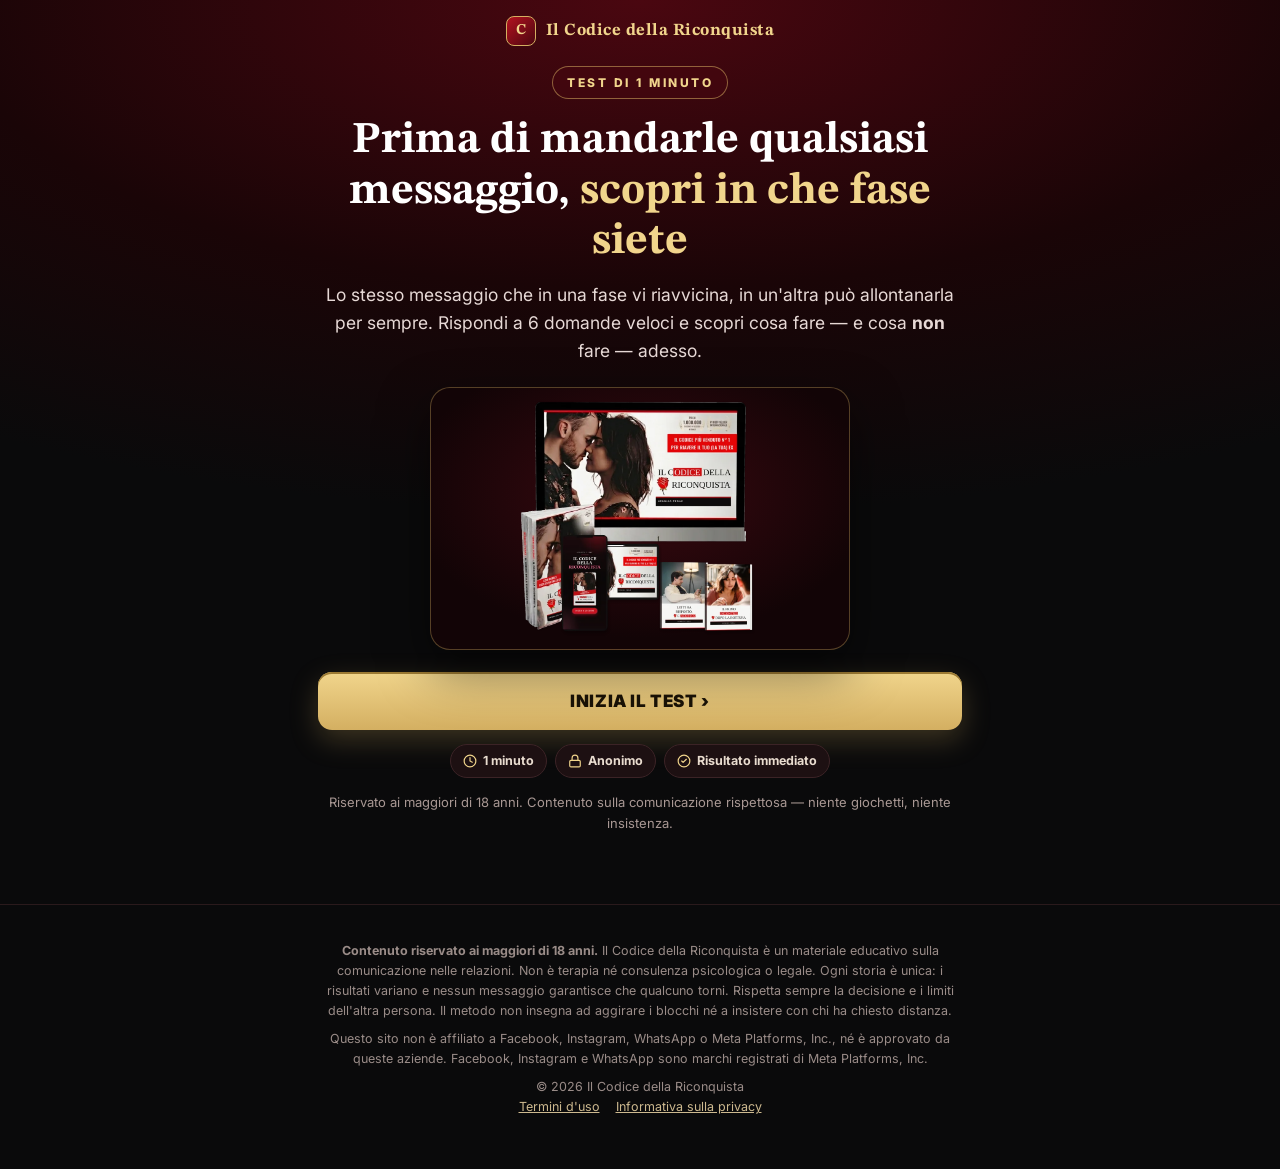
==== quiz/index.html @ 3f6d79de "Quiz único em /quiz/ (prévia, noindex): termina no split 50/50 para /yt/ (var=A) ou /v/ (var=B), com" ====
<!doctype html>
<html lang="it">
<head>
  <meta charset="UTF-8" />
  <meta name="viewport" content="width=device-width, initial-scale=1, viewport-fit=cover" />
  <meta name="robots" content="noindex,nofollow" />
  <link rel="icon" href="data:," />
  <title>Il Codice della Riconquista</title>
  <!-- PIXEL 4807982592768187 (o mesmo das LPs). PageView aqui; ViewContent no início do quiz (mesmo eventID vc.<sessão> das LPs, com rq_variant quiz via quiz.js).
       QuizStep / QuizComplete como trackCustom. Respostas no painel via data-lab-quiz / data-lab-pergunta (evento qz do script do painel).
       InitiateCheckout fica nas LPs /yt/ e /v/ (rq-core.js). NUNCA fbq('track','Purchase'). -->
  <script>
  !function(f,b,e,v,n,t,s)
  {if(f.fbq)return;n=f.fbq=function(){n.callMethod?
  n.callMethod.apply(n,arguments):n.queue.push(arguments)};
  if(!f._fbq)f._fbq=n;n.push=n;n.loaded=!0;n.version='2.0';
  n.queue=[];t=b.createElement(e);t.async=!0;
  t.src=v;s=b.getElementsByTagName(e)[0];
  s.parentNode.insertBefore(t,s)}(window, document,'script',
  'https://connect.facebook.net/en_US/fbevents.js');
  fbq('init', '4807982592768187');
  fbq('track', 'PageView', { rq_variant: 'quiz' });
  </script>
  <noscript><img height="1" width="1" style="display:none"
    src="https://www.facebook.com/tr?id=4807982592768187&ev=PageView&noscript=1" alt="" /></noscript>
  <!-- LABOFERTAS: script de visitas logo DEPOIS do pixel (o mesmo das LPs). O VC da CAPI sai neste pv. -->
  <script async src="https://painel.labofertas.com/api/lp/script?k=44a44960c19e8820418c931b56392687"></script>
  <link rel="stylesheet" href="../assets/css/fonts.css" />
  <link rel="stylesheet" href="quiz.css" />
</head>
<body>
<div id="rq" class="quiz" data-lab-quiz="reconquista-it-quiz-v1">
<div class="wrap">
  <div class="qtop"><div class="k">C</div>Il Codice della Riconquista</div>
  <div class="qprog" id="rq-prog" hidden>
    <div class="bar" role="progressbar" aria-valuemin="0" aria-valuemax="6" aria-valuenow="0" aria-label="Avanzamento"><i id="rq-bar"></i></div>
    <span class="qstep" id="rq-qstep"></span>
  </div>

  <!-- INTRO -->
  <section class="step on intro" data-step="intro">
    <span class="eyebrow">Test di 1 minuto</span>
    <h1>Prima di mandarle qualsiasi messaggio, <span class="gold">scopri in che fase siete</span></h1>
    <p class="lead">Lo stesso messaggio che in una fase vi riavvicina, in un'altra può allontanarla per sempre. Rispondi a 6 domande veloci e scopri cosa fare — e cosa <strong>non</strong> fare — adesso.</p>
    <div class="hero"><picture><source type="image/webp" srcset="../assets/img/produto/mockup.webp"><img src="../assets/img/produto/mockup.png" alt="Il Codice della Riconquista" width="800" height="800"></picture></div>
    <button class="btn pulse" type="button" data-go="1">Inizia il test ›</button>
    <div class="badges"><span data-qi="clock">1 minuto</span><span data-qi="lock">Anonimo</span><span data-qi="circle-check">Risultato immediato</span></div>
    <p class="warn">Riservato ai maggiori di 18 anni. Contenuto sulla comunicazione rispettosa — niente giochetti, niente insistenza.</p>
  </section>

  <!-- DOMANDE (geradas pelo script a partir de quiz-data.js) -->
  <div id="rq-qs"></div>

  <!-- CARICAMENTO -->
  <section class="step loading" data-step="loading">
    <div class="spin"></div>
    <h2>Sto analizzando le tue risposte…</h2>
    <ul style="margin-top:18px">
      <li>Tempo trascorso dalla rottura</li>
      <li>Com'è il canale di contatto</li>
      <li>Cosa è successo tra voi</li>
      <li>Preparo il tuo prossimo passo</li>
    </ul>
  </section>

  <!-- RISULTATO -->
  <section class="step res" data-step="result">
    <div style="text-align:center"><span class="res-chip" id="rq-chip">La tua fase</span></div>
    <h1 id="rq-rtitle" style="text-align:center"></h1>
    <div class="meter"><span></span><span></span><span></span><span></span></div>
    <div class="meter-l"><span>Bloccata</span><span>Fredda</span><span>Amichevole</span><span>Con un altro</span></div>
    <div class="card box"><h3 data-qi="compass">Cosa sta succedendo</h3><p id="rq-rwhat"></p></div>
    <div class="card box yes"><h3 data-qi="check">Cosa fare adesso</h3><p id="rq-rdo"></p></div>
    <div class="card box no"><h3 data-qi="x">Cosa NON fare</h3><p id="rq-rdont"></p></div>
    <div class="notes" id="rq-rnotes"></div>
    <div class="bridge">
      <p>Il metodo <strong>Il Codice della Riconquista</strong> di Henrico Feraz ha il passo dopo passo per la tua situazione: le tre fasi Recupero, Riaccensione e Riattrazione, il modello del messaggio riparatore da adattare e come rispondere quando lei ti risponde.</p>
    </div>
    <a class="btn pulse" id="rq-tooffer" href="../yt/">Guarda il video per la tua fase ›</a>
    <p class="micro">Vedrai come funziona il metodo prima di decidere.</p>
  </section>
</div>
<footer class="foot"><div class="wrap">
  <p><strong>Contenuto riservato ai maggiori di 18 anni.</strong> Il Codice della Riconquista è un materiale educativo sulla comunicazione nelle relazioni. Non è terapia né consulenza psicologica o legale. Ogni storia è unica: i risultati variano e nessun messaggio garantisce che qualcuno torni. Rispetta sempre la decisione e i limiti dell'altra persona. Il metodo non insegna ad aggirare i blocchi né a insistere con chi ha chiesto distanza.</p>
  <p>Questo sito non è affiliato a Facebook, Instagram, WhatsApp o Meta Platforms, Inc., né è approvato da queste aziende. Facebook, Instagram e WhatsApp sono marchi registrati di Meta Platforms, Inc.</p>
  <p>© 2026 Il Codice della Riconquista</p>
  <nav><a href="/termini/">Termini d'uso</a><a href="/privacy/">Informativa sulla privacy</a></nav>
</div></footer>
</div>
<script src="../assets/js/rq-config.js"></script>
<script src="quiz-icons.js"></script>
<script src="quiz-data.js"></script>
<script src="quiz.js"></script>
</body>
</html>
---- assets/css/fonts.css ----
@font-face{font-family:'Roboto';font-style:normal;font-weight:100 900;font-stretch:100%;font-display:swap;src:url(../fonts/roboto-latin.woff2) format('woff2');}
@font-face{font-family:'Inter';font-style:normal;font-weight:100 900;font-display:swap;src:url(../fonts/inter-opsz-latin.woff2) format('woff2');}

@font-face{font-family:'STIX Two Text';font-style:normal;font-weight:700;font-display:swap;src:url(../fonts/stix-two-text-latin-700.woff2) format('woff2');}
---- quiz/quiz.css ----
/* Quiz Reconquista IT — visual do modelo (vinho + dourado) com as fontes das nossas LPs (STIX Two Text nos títulos, Inter no texto). */
html,body{margin:0;background:#0A0A0B}
#rq,#rq *{box-sizing:border-box;margin:0;padding:0}
#rq{--red:#8E0E1C;--red2:#B3121F;--deep:#4A0710;--black:#0A0A0B;--ink:#140809;--card:#1A0F11;--line:#3b2326;--gold:#D4AF61;--gold2:#F1D58C;--cream:#F6EFE3;--muted:#c9b9b2;
  font-family:Inter,system-ui,-apple-system,Segoe UI,Roboto,sans-serif;color:#f4ecea;background:var(--black);font-size:17px;line-height:1.6;-webkit-font-smoothing:antialiased;min-height:100vh;overflow-x:hidden}
#rq a{color:inherit}
#rq img{max-width:100%;display:block;height:auto}
#rq .serif{font-family:'STIX Two Text',Georgia,serif}
#rq .gold{color:var(--gold2)}
#rq .wrap{max-width:680px;margin:0 auto;padding:0 18px}
#rq .eyebrow{display:inline-block;font-size:12px;font-weight:800;letter-spacing:2.5px;text-transform:uppercase;color:var(--gold2);border:1px solid rgba(212,175,97,.55);border-radius:99px;padding:6px 14px;background:rgba(74,7,16,.45)}
#rq h1,#rq h2,#rq h3{font-family:'STIX Two Text',Georgia,serif;font-weight:700;line-height:1.15;color:#fff}
#rq h1{font-size:clamp(30px,8vw,44px)}
#rq h2{font-size:clamp(25px,6.4vw,34px)}
#rq h3{font-size:21px}
#rq .btn{display:flex;align-items:center;justify-content:center;gap:10px;width:100%;min-height:58px;border:0;cursor:pointer;text-decoration:none;text-align:center;
  background:linear-gradient(180deg,var(--gold2),var(--gold));color:#1a1206;font-family:Inter,sans-serif;font-weight:900;font-size:17px;letter-spacing:.6px;text-transform:uppercase;
  border-radius:14px;padding:16px 22px;box-shadow:0 10px 28px rgba(212,175,97,.25),0 2px 0 #9c7a33 inset;transition:transform .15s ease,filter .15s}
#rq .btn:hover{filter:brightness(1.05)}
#rq .btn:active{transform:scale(.985)}
#rq .btn.pulse{animation:rqpulse 2.4s ease-in-out infinite}
@keyframes rqpulse{0%,100%{box-shadow:0 10px 28px rgba(212,175,97,.25)}50%{box-shadow:0 10px 38px rgba(212,175,97,.55)}}
#rq .micro{font-size:13px;color:var(--muted);text-align:center;margin-top:10px}
#rq .card{background:linear-gradient(180deg,#1d1012,#140a0c);border:1px solid var(--line);border-radius:18px;padding:20px}
#rq .divider{height:1px;background:linear-gradient(90deg,transparent,rgba(212,175,97,.5),transparent);margin:0 auto;max-width:680px}
/* footer */
#rq .foot{border-top:1px solid #2a1a1c;margin-top:40px;padding:28px 0 40px;font-size:12.5px;color:#9a8c88;text-align:center;line-height:1.6}
#rq .foot nav{display:flex;justify-content:center;gap:16px;flex-wrap:wrap;margin-bottom:12px}
#rq .foot nav a{color:#cdb98f;text-decoration:underline;cursor:pointer}
#rq .foot p{margin-top:8px}



#rq.quiz{background:radial-gradient(120% 55% at 50% 0%,#4a0710 0%,#1a0507 45%,#0A0A0B 80%);}
#rq .qtop{display:flex;align-items:center;justify-content:center;gap:10px;padding:16px 0 6px;font-family:'STIX Two Text',Georgia,serif;color:var(--gold2);font-weight:700;letter-spacing:.5px;font-size:17px}
#rq .qtop .k{width:30px;height:30px;border-radius:8px;background:linear-gradient(135deg,var(--red2),var(--deep));border:1.5px solid var(--gold);display:flex;align-items:center;justify-content:center;font-size:15px}
#rq .step{display:none;padding:18px 0 30px;animation:rqin .35s ease}
#rq .step.on{display:block}
@keyframes rqin{from{opacity:0;transform:translateY(10px)}to{opacity:1;transform:none}}
#rq .intro{text-align:center;padding-top:14px}
#rq .intro h1{margin:16px 0 14px}
#rq .intro .lead{color:#e7d9d6;font-size:17.5px;margin-bottom:22px}
#rq .intro .hero{position:relative;margin:0 auto 22px;max-width:420px;border-radius:20px;overflow:hidden;border:1px solid rgba(212,175,97,.35);box-shadow:0 20px 50px rgba(0,0,0,.5)}
#rq .intro .hero{background:radial-gradient(80% 80% at 50% 40%,#3a0910 0%,#120406 70%)}
#rq .intro .hero img{width:100%;aspect-ratio:16/10;object-fit:contain;padding:10px 0}
#rq .badges{display:flex;justify-content:center;gap:8px;flex-wrap:wrap;margin:14px 0 4px}
#rq .badges span{font-size:12.5px;font-weight:700;color:#e9dccf;background:#1d1012;border:1px solid var(--line);border-radius:99px;padding:6px 12px}
#rq .qprog{display:flex;align-items:center;gap:10px;padding:8px 0 4px;position:sticky;top:0;z-index:5;background:#0A0A0B}
#rq .qprog[hidden]{display:none}
#rq .bar{flex:1;height:3px;background:rgba(212,175,97,.18);border-radius:99px;overflow:hidden}
#rq .bar i{display:block;height:100%;width:0;background:var(--gold);border-radius:99px;transition:width .45s ease}
#rq .qstep{flex:0 0 auto;font:600 11px/1 Inter,sans-serif;color:#8a7c78;letter-spacing:.04em;min-width:1.75em;text-align:right;font-variant-numeric:tabular-nums}
@media (prefers-reduced-motion:reduce){
  #rq .bar i{transition:none}
}
#rq .qtitle{font-family:'STIX Two Text',Georgia,serif;font-size:clamp(24px,6.2vw,30px);font-weight:700;line-height:1.2;color:#fff;margin:14px 0 6px}
#rq .qhint{color:var(--muted);font-size:15px;margin-bottom:16px}
#rq .opts{display:flex;flex-direction:column;gap:10px}
#rq .opt{display:flex;align-items:center;gap:12px;width:100%;text-align:left;background:#1a1113;border:1.5px solid #4d2a2e;border-radius:14px;padding:15px 16px;color:#f6eeec;font:600 16.5px/1.35 Inter,sans-serif;cursor:pointer;transition:border-color .15s,background .15s,transform .1s;min-height:56px}
#rq .opt:hover{border-color:var(--gold)}
#rq .opt.sel{border-color:var(--gold);background:#3a0d13;transform:scale(.99)}
#rq .opt .e{flex:0 0 22px;display:flex;align-items:center;justify-content:center;color:var(--gold2)}
#rq .qi{width:20px;height:20px;display:block;flex:0 0 20px;color:var(--gold2)}
#rq .opt .qi{width:22px;height:22px;flex:0 0 22px}
#rq .badges span{display:inline-flex;align-items:center;gap:6px}
#rq .badges .qi{width:14px;height:14px;flex:0 0 14px}
#rq .card h3{display:flex;align-items:center;gap:8px}
#rq .card h3 .qi{width:18px;height:18px;flex:0 0 18px}
#rq .back{background:none;border:0;color:#bfaea9;font:600 14px Inter,sans-serif;margin-top:16px;cursor:pointer;text-decoration:underline}
#rq .loading{text-align:center;padding-top:50px}
#rq .spin{width:62px;height:62px;border-radius:50%;border:4px solid #3b2326;border-top-color:var(--gold2);margin:0 auto 22px;animation:rqspin 1s linear infinite}
@keyframes rqspin{to{transform:rotate(360deg)}}
#rq .loading li{list-style:none;color:#8f807c;font-weight:600;margin:8px 0;transition:color .3s}
#rq .loading li.ok{color:var(--gold2)}
#rq .res-chip{display:inline-block;background:var(--red);border:1.5px solid var(--gold);color:#fff;font-weight:800;border-radius:99px;padding:8px 18px;font-size:14px;letter-spacing:1px;text-transform:uppercase}
#rq .res h1{margin:14px 0 12px}
#rq .res .meter{display:flex;gap:6px;margin:18px 0 6px}
#rq .res .meter span{flex:1;height:8px;border-radius:99px;background:#2a1a1c}
#rq .res .meter span.on{background:linear-gradient(90deg,var(--gold),var(--gold2))}
#rq .res .meter-l{display:flex;justify-content:space-between;font-size:11.5px;color:#9a8c88;font-weight:700;text-transform:uppercase;letter-spacing:.5px}
#rq .res .box{margin-top:16px}
#rq .res .box h3{font-size:18px;margin-bottom:8px;display:flex;gap:8px;align-items:center}
#rq .res .box p{color:#e7d9d6;font-size:16px}
#rq .res .box.no{border-color:#5a2a2f}
#rq .res .box.no h3{color:#ff8a92}
#rq .res .box.yes h3{color:var(--gold2)}
#rq .res .notes p{margin-top:8px;padding-left:14px;border-left:3px solid var(--gold);font-size:15.5px;color:#eadfdc}
#rq .res .bridge{margin:24px 0 16px;text-align:center}
#rq .res .bridge p{color:#e7d9d6}
#rq .warn{font-size:13px;color:#a99894;text-align:center;margin-top:14px}

/* Rodapé: links sem modal (iguais às LPs) */
#rq .foot nav a{cursor:pointer}
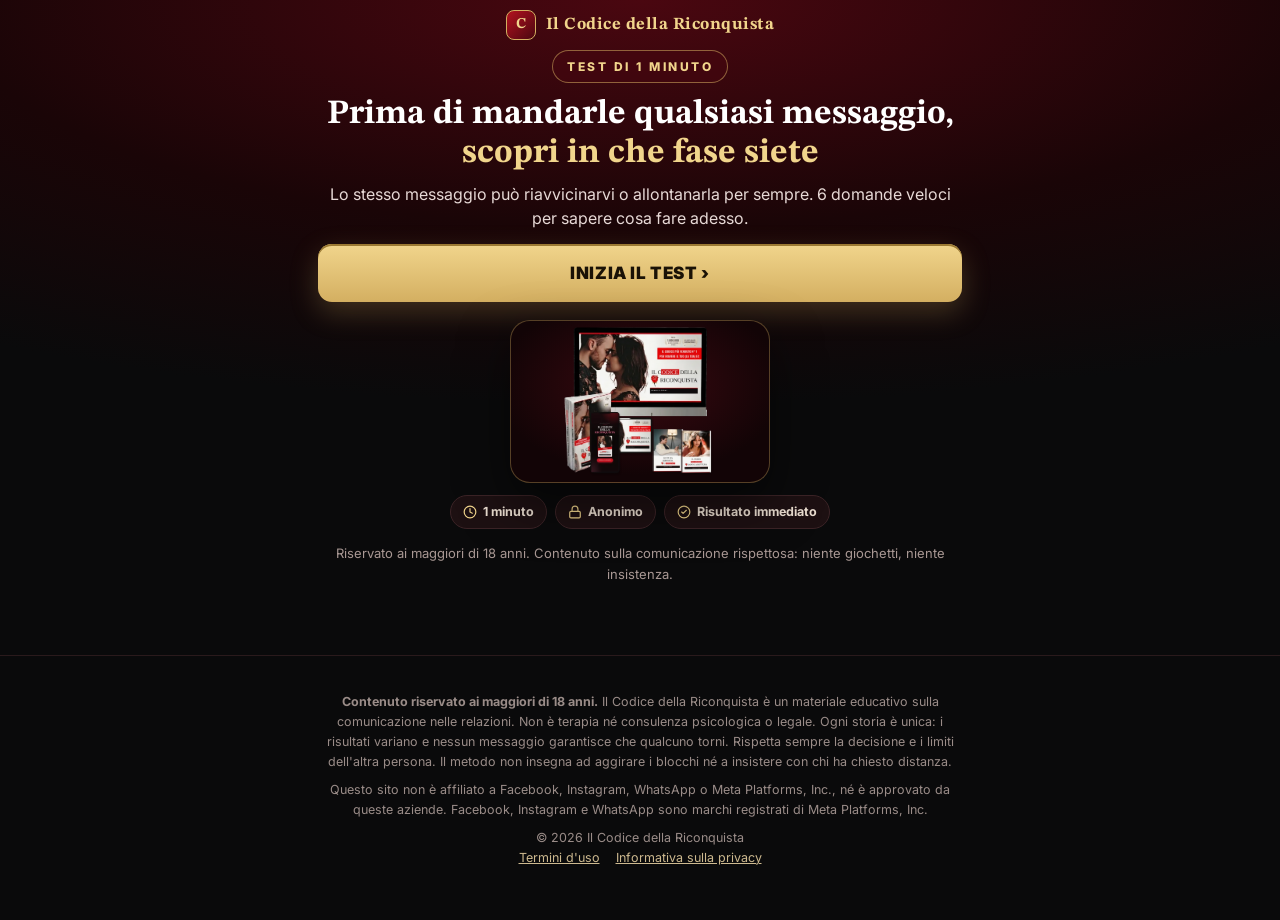
==== commit 68e8ff26: "Quiz: intro compacta, botão na primeira tela (390x664 e 375x600), subtítulo curto e sem travessões" ====
--- a/quiz/index.html
+++ b/quiz/index.html
@@ -41,11 +41,11 @@
   <section class="step on intro" data-step="intro">
     <span class="eyebrow">Test di 1 minuto</span>
     <h1>Prima di mandarle qualsiasi messaggio, <span class="gold">scopri in che fase siete</span></h1>
-    <p class="lead">Lo stesso messaggio che in una fase vi riavvicina, in un'altra può allontanarla per sempre. Rispondi a 6 domande veloci e scopri cosa fare — e cosa <strong>non</strong> fare — adesso.</p>
+    <p class="lead">Lo stesso messaggio può riavvicinarvi o allontanarla per sempre. 6 domande veloci per sapere cosa fare adesso.</p>
+    <button class="btn pulse" type="button" data-go="1">Inizia il test ›</button>
     <div class="hero"><picture><source type="image/webp" srcset="../assets/img/produto/mockup.webp"><img src="../assets/img/produto/mockup.png" alt="Il Codice della Riconquista" width="800" height="800"></picture></div>
-    <button class="btn pulse" type="button" data-go="1">Inizia il test ›</button>
     <div class="badges"><span data-qi="clock">1 minuto</span><span data-qi="lock">Anonimo</span><span data-qi="circle-check">Risultato immediato</span></div>
-    <p class="warn">Riservato ai maggiori di 18 anni. Contenuto sulla comunicazione rispettosa — niente giochetti, niente insistenza.</p>
+    <p class="warn">Riservato ai maggiori di 18 anni. Contenuto sulla comunicazione rispettosa: niente giochetti, niente insistenza.</p>
   </section>
 
   <!-- DOMANDE (geradas pelo script a partir de quiz-data.js) -->
--- a/quiz/quiz.css
+++ b/quiz/quiz.css
@@ -1,4 +1,4 @@
-/* Quiz Reconquista IT — visual do modelo (vinho + dourado) com as fontes das nossas LPs (STIX Two Text nos títulos, Inter no texto). */
+/* Quiz Reconquista IT com visual do modelo (vinho + dourado) com as fontes das nossas LPs (STIX Two Text nos títulos, Inter no texto). */
 html,body{margin:0;background:#0A0A0B}
 #rq,#rq *{box-sizing:border-box;margin:0;padding:0}
 #rq{--red:#8E0E1C;--red2:#B3121F;--deep:#4A0710;--black:#0A0A0B;--ink:#140809;--card:#1A0F11;--line:#3b2326;--gold:#D4AF61;--gold2:#F1D58C;--cream:#F6EFE3;--muted:#c9b9b2;
@@ -91,3 +91,12 @@
 
 /* Rodapé: links sem modal (iguais às LPs) */
 #rq .foot nav a{cursor:pointer}
+
+/* Intro compacta: botão visível na primeira tela (390x664, 375x600) sem scroll */
+#rq .qtop{padding:10px 0 2px}
+#rq .intro{padding-top:8px}
+#rq .intro h1{font-size:clamp(25px,7vw,34px);margin:12px 0 10px}
+#rq .intro .lead{font-size:16px;line-height:1.45;margin-bottom:14px}
+#rq .intro .hero{margin:18px auto 0;max-width:260px}
+#rq .intro .hero img{padding:4px 0}
+#rq .intro .badges{margin:12px 0 4px}
